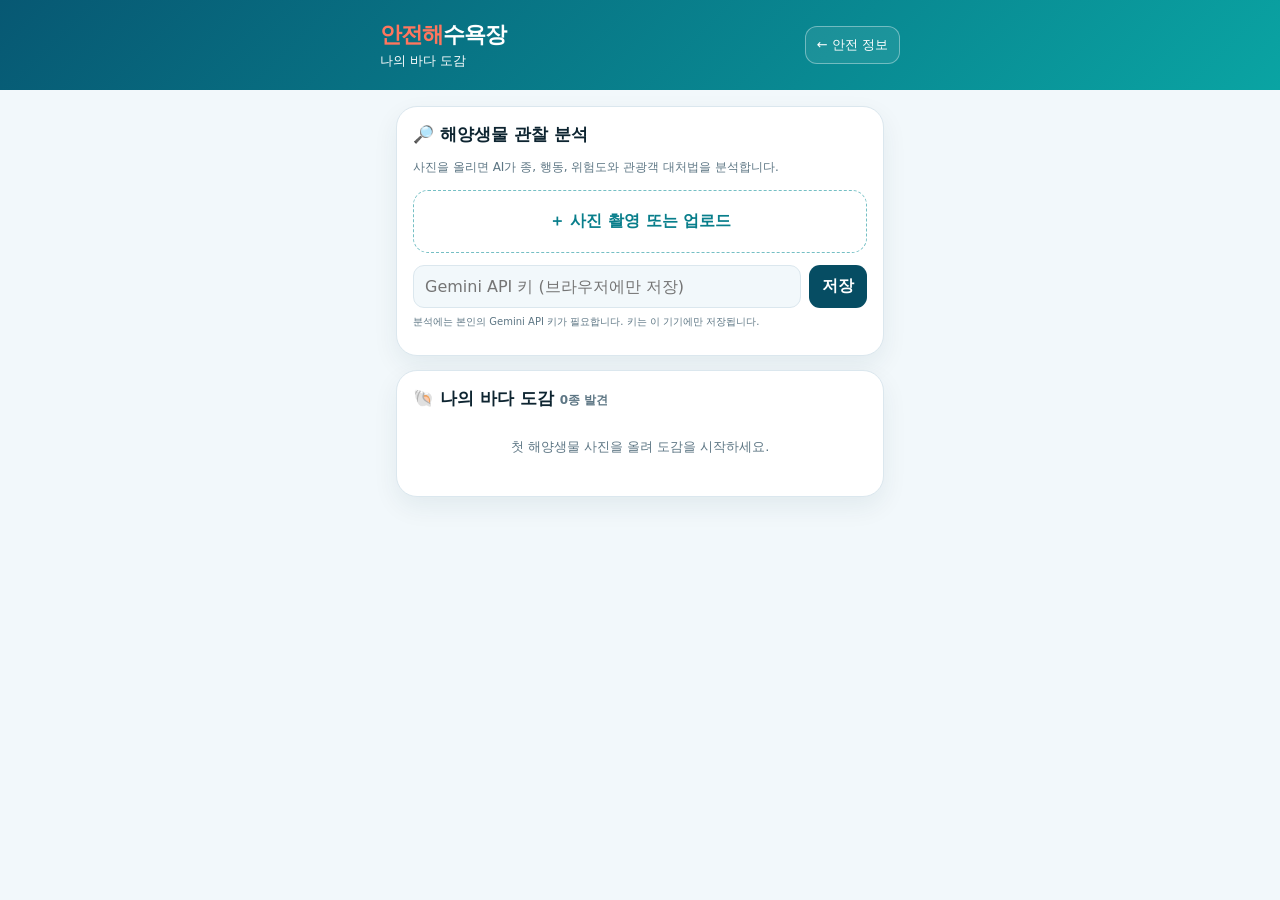
==== dex.html @ f171322f "Integrate marine journal into Safe Beach" ====
<!doctype html><html lang="ko"><head><meta charset="utf-8"><meta name="viewport" content="width=device-width,initial-scale=1"><title>안전해수욕장 · 나의 바다 도감</title><style>
:root{--bg:#f2f8fb;--card:#fff;--fg:#0d2430;--muted:#5d7684;--line:#dbe7ee;--blue:#087e8b;--deep:#064d63;--orange:#ff765e;--aqua:#dff5f3}*{box-sizing:border-box}body{margin:0;background:var(--bg);color:var(--fg);font-family:system-ui,'Noto Sans KR',sans-serif;padding-bottom:86px}.top{background:linear-gradient(135deg,#075873,#0aa4a3);color:#fff;padding:20px}.wrap{max-width:520px;margin:auto}.toprow{display:flex;justify-content:space-between;align-items:center}.brand{font-size:22px;font-weight:800;letter-spacing:-1px}.brand b{color:var(--orange)}.back{border:1px solid #ffffff60;border-radius:12px;background:#ffffff14;color:#fff;padding:9px 11px;text-decoration:none;font-size:13px}main{max-width:520px;margin:auto;padding:16px;display:grid;gap:14px}.card{background:var(--card);border:1px solid var(--line);border-radius:21px;padding:16px;box-shadow:0 10px 26px #0b3e4812}.card h2{font-size:17px;margin:0 0 4px}.muted{font-size:12px;color:var(--muted);line-height:1.55}.upload{display:block;margin-top:13px;border:1.5px dashed #75bfc4;border-radius:15px;padding:20px;text-align:center;color:var(--blue);font-weight:700;cursor:pointer}.upload input{display:none}.key{display:flex;gap:8px;margin-top:12px}.key input{min-width:0;flex:1;padding:11px;border:1px solid var(--line);border-radius:11px;background:var(--bg);font:inherit}.key button,.analyze{border:0;border-radius:11px;padding:11px 13px;background:var(--deep);color:#fff;font:inherit;font-weight:700;cursor:pointer}.preview{width:100%;max-height:235px;object-fit:cover;border-radius:15px;margin-top:13px}.result{display:grid;gap:10px}.pill{display:inline-block;border-radius:20px;padding:5px 9px;font-size:11px;font-weight:700;background:#dff3e7;color:#167147}.pill.medium{background:#fff1cf;color:#956000}.pill.high{background:#ffe3df;color:#ad3527}.row{padding:11px;border-radius:13px;background:var(--aqua);font-size:13px;line-height:1.55}.row b{display:block;font-size:11px;margin-bottom:4px}.grid{display:grid;grid-template-columns:repeat(2,1fr);gap:9px;margin-top:12px}.entry{border:1px solid var(--line);border-radius:15px;overflow:hidden}.entry img{width:100%;height:85px;object-fit:cover}.entry div{padding:9px;font-size:12px}.empty{text-align:center;padding:24px;color:var(--muted);font-size:13px}.loading{padding:12px;text-align:center;color:var(--blue);font-weight:700}.note{font-size:10px;color:var(--muted);margin-top:7px}body.dark{--bg:#081720;--card:#102934;--fg:#e9f4f7;--muted:#9bb3bd;--line:#244451;--aqua:#173e46}body.dark .key input{color:var(--fg)}
</style></head><body><header class="top"><div class="wrap toprow"><div><div class="brand"><b>안전해</b>수욕장</div><small>나의 바다 도감</small></div><a class="back" href="./">← 안전 정보</a></div></header><main><section class="card"><h2>🔎 해양생물 관찰 분석</h2><p class="muted">사진을 올리면 AI가 종, 행동, 위험도와 관광객 대처법을 분석합니다.</p><label class="upload">＋ 사진 촬영 또는 업로드<input id="photo" type="file" accept="image/*" capture="environment"></label><div class="key"><input id="api" type="password" placeholder="Gemini API 키 (브라우저에만 저장)"><button id="save">저장</button></div><p class="note">분석에는 본인의 Gemini API 키가 필요합니다. 키는 이 기기에만 저장됩니다.</p><div id="work"></div></section><section class="card"><h2>🐚 나의 바다 도감 <span id="count" class="muted"></span></h2><div id="dex"></div></section></main><script>
const KEY='safe-beach-gemini-key',DEX='safe-beach-dex-v1';let key=localStorage.getItem(KEY)||'',entries=JSON.parse(localStorage.getItem(DEX)||'[]');api.value=key;save.onclick=()=>{key=api.value.trim();localStorage.setItem(KEY,key);alert('이 기기에 저장했습니다.')} ;
function draw(){count.textContent=`${entries.length}종 발견`;dex.innerHTML=entries.length?`<div class="grid">${entries.map(e=>`<article class="entry">${e.photo?`<img src="${e.photo}">`:''}<div><b>${e.emoji||'🐚'} ${e.speciesName}</b><br><span class="muted">${e.count||1}회 관찰</span></div></article>`).join('')}</div>`:'<div class="empty">첫 해양생물 사진을 올려 도감을 시작하세요.</div>'}draw();
photo.onchange=async e=>{const file=e.target.files[0];if(!file)return;if(!key){work.innerHTML='<p class="muted">먼저 Gemini API 키를 입력해 주세요.</p>';return}const data=await new Promise((ok,no)=>{const r=new FileReader;r.onload=()=>ok(r.result);r.onerror=no;r.readAsDataURL(file)});work.innerHTML=`<img class="preview" src="${data}"><div class="loading">AI가 사진을 분석하고 있습니다…</div>`;try{const m=/^data:(.*?);base64,(.*)$/.exec(data);const prompt='You are a marine biologist and beach safety expert. Analyze this photo. Reply ONLY JSON in Korean: {"isMarineLife":true,"speciesName":"","scientificName":"","emoji":"","behavior":"","meaning":"","riskLevel":"low|medium|high","riskReason":"","advice":"","confidence":0}';const res=await fetch('https://generativelanguage.googleapis.com/v1beta/models/gemini-2.5-flash:generateContent?key='+encodeURIComponent(key),{method:'POST',headers:{'Content-Type':'application/json'},body:JSON.stringify({contents:[{parts:[{text:prompt},{inlineData:{mimeType:m[1],data:m[2]}}]}],generationConfig:{responseMimeType:'application/json'}})});if(!res.ok)throw Error('API 요청에 실패했습니다. 키를 확인해 주세요.');const out=JSON.parse((await res.json()).candidates[0].content.parts[0].text);if(!out.isMarineLife)throw Error('해양생물을 확인하지 못했습니다. 다른 사진을 사용해 주세요.');const existing=entries.find(x=>x.speciesName===out.speciesName);if(existing){existing.count=(existing.count||1)+1;existing.photo=data}else{entries.unshift({...out,photo:data,count:1})}localStorage.setItem(DEX,JSON.stringify(entries));draw();work.innerHTML=`<img class="preview" src="${data}"><div class="result"><h2>${out.emoji||'🐚'} ${out.speciesName}</h2><span class="pill ${out.riskLevel==='high'?'high':out.riskLevel==='medium'?'medium':''}">위험도 ${out.riskLevel==='high'?'높음':out.riskLevel==='medium'?'보통':'낮음'}</span><div class="row"><b>관찰된 행동</b>${out.behavior}</div><div class="row"><b>행동의 의미</b>${out.meaning}</div><div class="row"><b>관광객 대처법</b>${out.advice}</div></div>`}catch(err){work.innerHTML=`<p class="muted">${err.message}</p>`}};
</script></body></html>
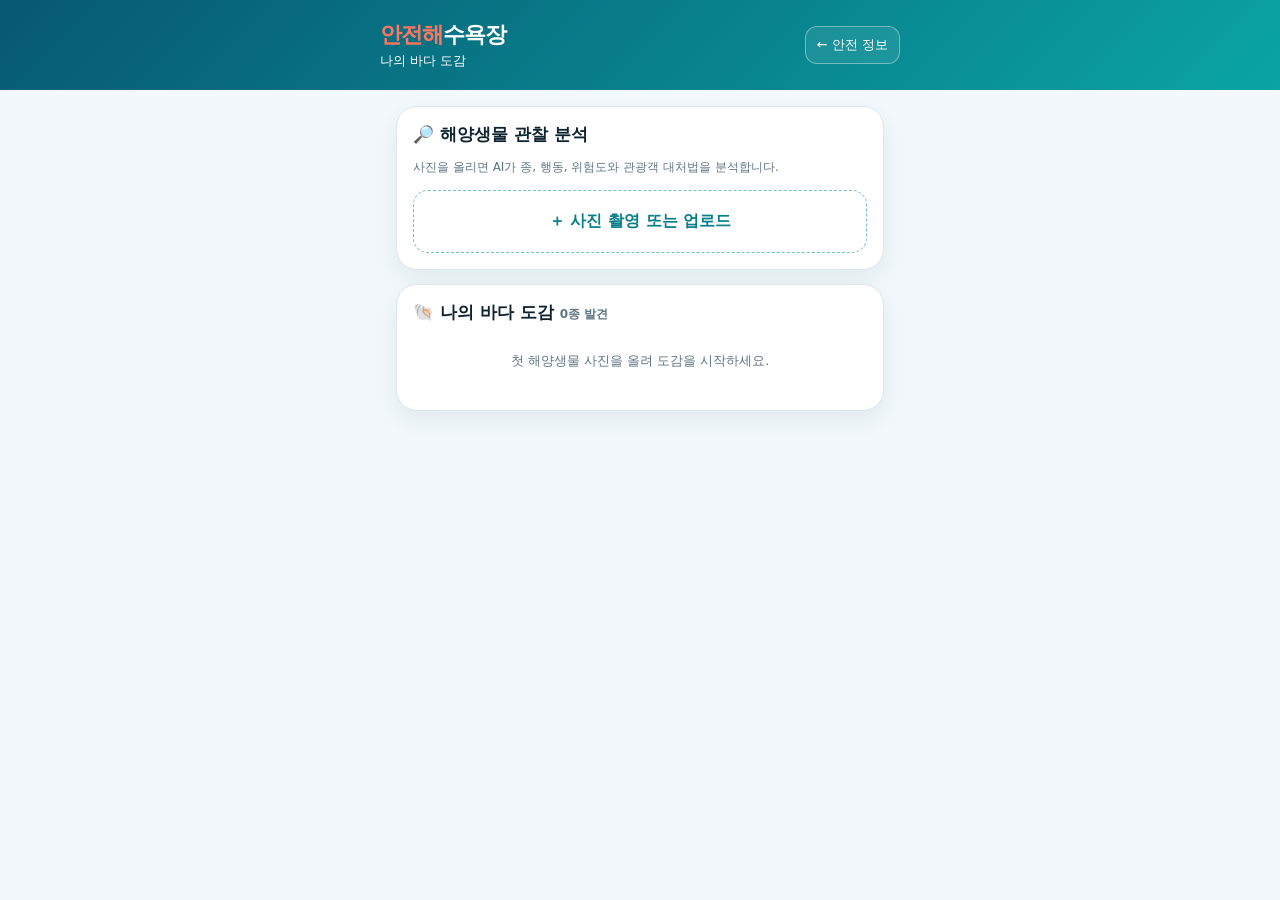
==== commit 23954904: "Add secure OpenAI analysis worker" ====
--- a/dex.html
+++ b/dex.html
@@ -4,4 +4,4 @@
 const KEY='safe-beach-gemini-key',DEX='safe-beach-dex-v1';let key=localStorage.getItem(KEY)||'',entries=JSON.parse(localStorage.getItem(DEX)||'[]');api.value=key;save.onclick=()=>{key=api.value.trim();localStorage.setItem(KEY,key);alert('이 기기에 저장했습니다.')} ;
 function draw(){count.textContent=`${entries.length}종 발견`;dex.innerHTML=entries.length?`<div class="grid">${entries.map(e=>`<article class="entry">${e.photo?`<img src="${e.photo}">`:''}<div><b>${e.emoji||'🐚'} ${e.speciesName}</b><br><span class="muted">${e.count||1}회 관찰</span></div></article>`).join('')}</div>`:'<div class="empty">첫 해양생물 사진을 올려 도감을 시작하세요.</div>'}draw();
 photo.onchange=async e=>{const file=e.target.files[0];if(!file)return;if(!key){work.innerHTML='<p class="muted">먼저 Gemini API 키를 입력해 주세요.</p>';return}const data=await new Promise((ok,no)=>{const r=new FileReader;r.onload=()=>ok(r.result);r.onerror=no;r.readAsDataURL(file)});work.innerHTML=`<img class="preview" src="${data}"><div class="loading">AI가 사진을 분석하고 있습니다…</div>`;try{const m=/^data:(.*?);base64,(.*)$/.exec(data);const prompt='You are a marine biologist and beach safety expert. Analyze this photo. Reply ONLY JSON in Korean: {"isMarineLife":true,"speciesName":"","scientificName":"","emoji":"","behavior":"","meaning":"","riskLevel":"low|medium|high","riskReason":"","advice":"","confidence":0}';const res=await fetch('https://generativelanguage.googleapis.com/v1beta/models/gemini-2.5-flash:generateContent?key='+encodeURIComponent(key),{method:'POST',headers:{'Content-Type':'application/json'},body:JSON.stringify({contents:[{parts:[{text:prompt},{inlineData:{mimeType:m[1],data:m[2]}}]}],generationConfig:{responseMimeType:'application/json'}})});if(!res.ok)throw Error('API 요청에 실패했습니다. 키를 확인해 주세요.');const out=JSON.parse((await res.json()).candidates[0].content.parts[0].text);if(!out.isMarineLife)throw Error('해양생물을 확인하지 못했습니다. 다른 사진을 사용해 주세요.');const existing=entries.find(x=>x.speciesName===out.speciesName);if(existing){existing.count=(existing.count||1)+1;existing.photo=data}else{entries.unshift({...out,photo:data,count:1})}localStorage.setItem(DEX,JSON.stringify(entries));draw();work.innerHTML=`<img class="preview" src="${data}"><div class="result"><h2>${out.emoji||'🐚'} ${out.speciesName}</h2><span class="pill ${out.riskLevel==='high'?'high':out.riskLevel==='medium'?'medium':''}">위험도 ${out.riskLevel==='high'?'높음':out.riskLevel==='medium'?'보통':'낮음'}</span><div class="row"><b>관찰된 행동</b>${out.behavior}</div><div class="row"><b>행동의 의미</b>${out.meaning}</div><div class="row"><b>관광객 대처법</b>${out.advice}</div></div>`}catch(err){work.innerHTML=`<p class="muted">${err.message}</p>`}};
-</script></body></html>
+</script><script src="dexProxy.js?v=1"></script></body></html>
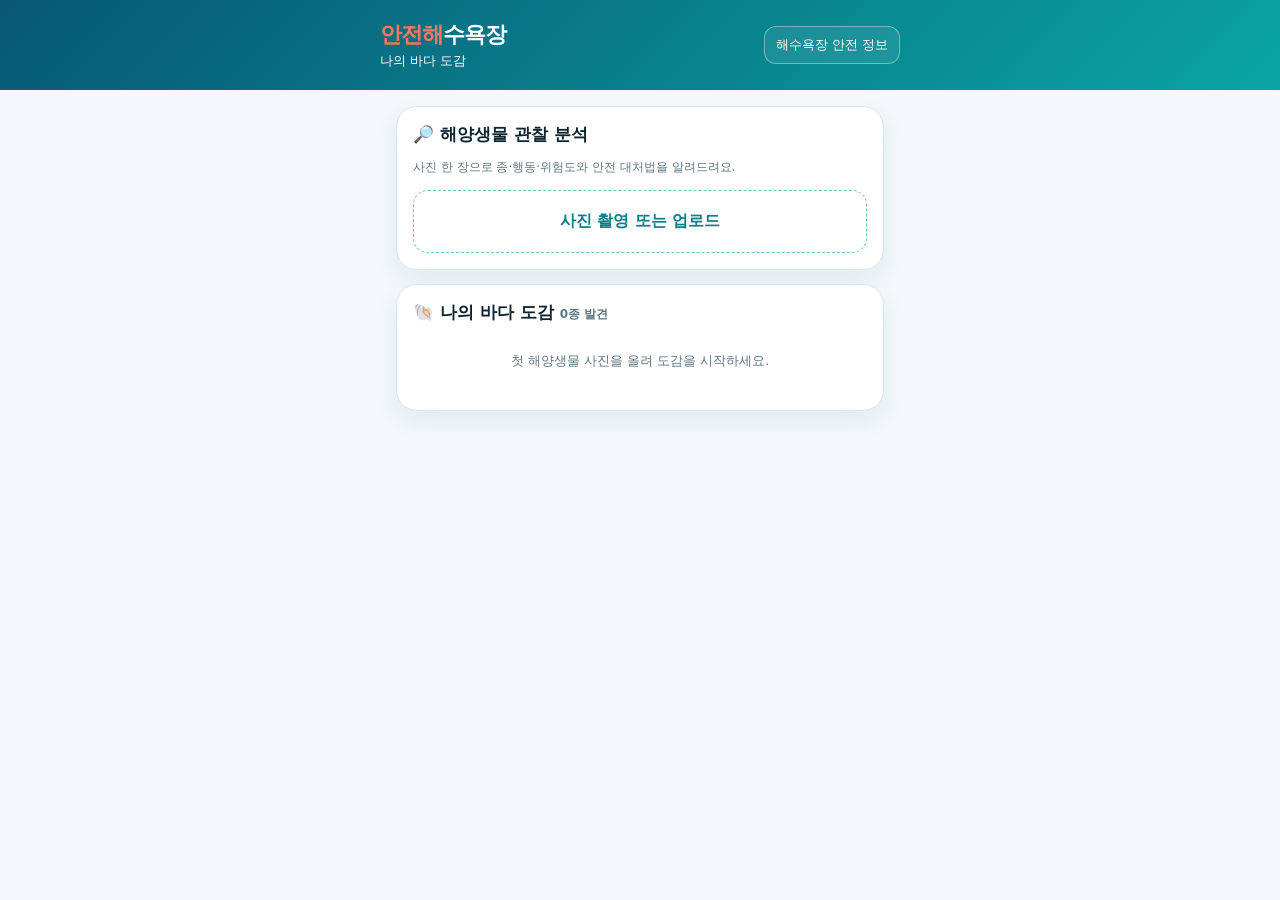
==== commit f6f5b70d: "Reuse app settings in integrated marine journal" ====
--- a/dex.html
+++ b/dex.html
@@ -4,4 +4,4 @@
 const KEY='safe-beach-gemini-key',DEX='safe-beach-dex-v1';let key=localStorage.getItem(KEY)||'',entries=JSON.parse(localStorage.getItem(DEX)||'[]');api.value=key;save.onclick=()=>{key=api.value.trim();localStorage.setItem(KEY,key);alert('이 기기에 저장했습니다.')} ;
 function draw(){count.textContent=`${entries.length}종 발견`;dex.innerHTML=entries.length?`<div class="grid">${entries.map(e=>`<article class="entry">${e.photo?`<img src="${e.photo}">`:''}<div><b>${e.emoji||'🐚'} ${e.speciesName}</b><br><span class="muted">${e.count||1}회 관찰</span></div></article>`).join('')}</div>`:'<div class="empty">첫 해양생물 사진을 올려 도감을 시작하세요.</div>'}draw();
 photo.onchange=async e=>{const file=e.target.files[0];if(!file)return;if(!key){work.innerHTML='<p class="muted">먼저 Gemini API 키를 입력해 주세요.</p>';return}const data=await new Promise((ok,no)=>{const r=new FileReader;r.onload=()=>ok(r.result);r.onerror=no;r.readAsDataURL(file)});work.innerHTML=`<img class="preview" src="${data}"><div class="loading">AI가 사진을 분석하고 있습니다…</div>`;try{const m=/^data:(.*?);base64,(.*)$/.exec(data);const prompt='You are a marine biologist and beach safety expert. Analyze this photo. Reply ONLY JSON in Korean: {"isMarineLife":true,"speciesName":"","scientificName":"","emoji":"","behavior":"","meaning":"","riskLevel":"low|medium|high","riskReason":"","advice":"","confidence":0}';const res=await fetch('https://generativelanguage.googleapis.com/v1beta/models/gemini-2.5-flash:generateContent?key='+encodeURIComponent(key),{method:'POST',headers:{'Content-Type':'application/json'},body:JSON.stringify({contents:[{parts:[{text:prompt},{inlineData:{mimeType:m[1],data:m[2]}}]}],generationConfig:{responseMimeType:'application/json'}})});if(!res.ok)throw Error('API 요청에 실패했습니다. 키를 확인해 주세요.');const out=JSON.parse((await res.json()).candidates[0].content.parts[0].text);if(!out.isMarineLife)throw Error('해양생물을 확인하지 못했습니다. 다른 사진을 사용해 주세요.');const existing=entries.find(x=>x.speciesName===out.speciesName);if(existing){existing.count=(existing.count||1)+1;existing.photo=data}else{entries.unshift({...out,photo:data,count:1})}localStorage.setItem(DEX,JSON.stringify(entries));draw();work.innerHTML=`<img class="preview" src="${data}"><div class="result"><h2>${out.emoji||'🐚'} ${out.speciesName}</h2><span class="pill ${out.riskLevel==='high'?'high':out.riskLevel==='medium'?'medium':''}">위험도 ${out.riskLevel==='high'?'높음':out.riskLevel==='medium'?'보통':'낮음'}</span><div class="row"><b>관찰된 행동</b>${out.behavior}</div><div class="row"><b>행동의 의미</b>${out.meaning}</div><div class="row"><b>관광객 대처법</b>${out.advice}</div></div>`}catch(err){work.innerHTML=`<p class="muted">${err.message}</p>`}};
-</script><script src="dexProxy.js?v=1"></script></body></html>
+</script><script src="dexProxy.js?v=2"></script><script src="dexSettings.js?v=1"></script></body></html>
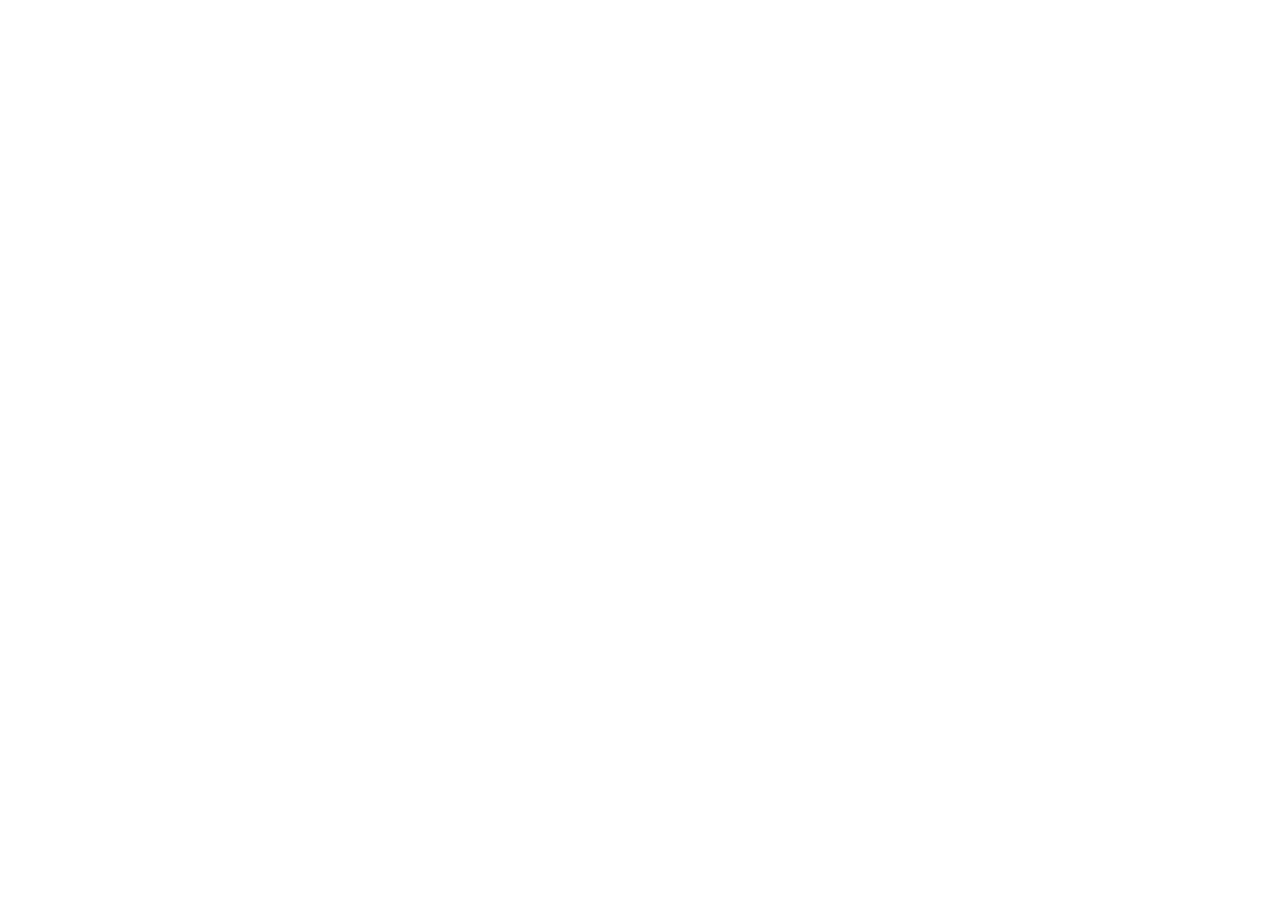
==== commit e2ba2673: "Redirect legacy dex page to Lovable" ====
--- a/dex.html
+++ b/dex.html
@@ -1,7 +1,18 @@
-<!doctype html><html lang="ko"><head><meta charset="utf-8"><meta name="viewport" content="width=device-width,initial-scale=1"><title>안전해수욕장 · 나의 바다 도감</title><style>
-:root{--bg:#f2f8fb;--card:#fff;--fg:#0d2430;--muted:#5d7684;--line:#dbe7ee;--blue:#087e8b;--deep:#064d63;--orange:#ff765e;--aqua:#dff5f3}*{box-sizing:border-box}body{margin:0;background:var(--bg);color:var(--fg);font-family:system-ui,'Noto Sans KR',sans-serif;padding-bottom:86px}.top{background:linear-gradient(135deg,#075873,#0aa4a3);color:#fff;padding:20px}.wrap{max-width:520px;margin:auto}.toprow{display:flex;justify-content:space-between;align-items:center}.brand{font-size:22px;font-weight:800;letter-spacing:-1px}.brand b{color:var(--orange)}.back{border:1px solid #ffffff60;border-radius:12px;background:#ffffff14;color:#fff;padding:9px 11px;text-decoration:none;font-size:13px}main{max-width:520px;margin:auto;padding:16px;display:grid;gap:14px}.card{background:var(--card);border:1px solid var(--line);border-radius:21px;padding:16px;box-shadow:0 10px 26px #0b3e4812}.card h2{font-size:17px;margin:0 0 4px}.muted{font-size:12px;color:var(--muted);line-height:1.55}.upload{display:block;margin-top:13px;border:1.5px dashed #75bfc4;border-radius:15px;padding:20px;text-align:center;color:var(--blue);font-weight:700;cursor:pointer}.upload input{display:none}.key{display:flex;gap:8px;margin-top:12px}.key input{min-width:0;flex:1;padding:11px;border:1px solid var(--line);border-radius:11px;background:var(--bg);font:inherit}.key button,.analyze{border:0;border-radius:11px;padding:11px 13px;background:var(--deep);color:#fff;font:inherit;font-weight:700;cursor:pointer}.preview{width:100%;max-height:235px;object-fit:cover;border-radius:15px;margin-top:13px}.result{display:grid;gap:10px}.pill{display:inline-block;border-radius:20px;padding:5px 9px;font-size:11px;font-weight:700;background:#dff3e7;color:#167147}.pill.medium{background:#fff1cf;color:#956000}.pill.high{background:#ffe3df;color:#ad3527}.row{padding:11px;border-radius:13px;background:var(--aqua);font-size:13px;line-height:1.55}.row b{display:block;font-size:11px;margin-bottom:4px}.grid{display:grid;grid-template-columns:repeat(2,1fr);gap:9px;margin-top:12px}.entry{border:1px solid var(--line);border-radius:15px;overflow:hidden}.entry img{width:100%;height:85px;object-fit:cover}.entry div{padding:9px;font-size:12px}.empty{text-align:center;padding:24px;color:var(--muted);font-size:13px}.loading{padding:12px;text-align:center;color:var(--blue);font-weight:700}.note{font-size:10px;color:var(--muted);margin-top:7px}body.dark{--bg:#081720;--card:#102934;--fg:#e9f4f7;--muted:#9bb3bd;--line:#244451;--aqua:#173e46}body.dark .key input{color:var(--fg)}
-</style></head><body><header class="top"><div class="wrap toprow"><div><div class="brand"><b>안전해</b>수욕장</div><small>나의 바다 도감</small></div><a class="back" href="./">← 안전 정보</a></div></header><main><section class="card"><h2>🔎 해양생물 관찰 분석</h2><p class="muted">사진을 올리면 AI가 종, 행동, 위험도와 관광객 대처법을 분석합니다.</p><label class="upload">＋ 사진 촬영 또는 업로드<input id="photo" type="file" accept="image/*" capture="environment"></label><div class="key"><input id="api" type="password" placeholder="Gemini API 키 (브라우저에만 저장)"><button id="save">저장</button></div><p class="note">분석에는 본인의 Gemini API 키가 필요합니다. 키는 이 기기에만 저장됩니다.</p><div id="work"></div></section><section class="card"><h2>🐚 나의 바다 도감 <span id="count" class="muted"></span></h2><div id="dex"></div></section></main><script>
-const KEY='safe-beach-gemini-key',DEX='safe-beach-dex-v1';let key=localStorage.getItem(KEY)||'',entries=JSON.parse(localStorage.getItem(DEX)||'[]');api.value=key;save.onclick=()=>{key=api.value.trim();localStorage.setItem(KEY,key);alert('이 기기에 저장했습니다.')} ;
-function draw(){count.textContent=`${entries.length}종 발견`;dex.innerHTML=entries.length?`<div class="grid">${entries.map(e=>`<article class="entry">${e.photo?`<img src="${e.photo}">`:''}<div><b>${e.emoji||'🐚'} ${e.speciesName}</b><br><span class="muted">${e.count||1}회 관찰</span></div></article>`).join('')}</div>`:'<div class="empty">첫 해양생물 사진을 올려 도감을 시작하세요.</div>'}draw();
-photo.onchange=async e=>{const file=e.target.files[0];if(!file)return;if(!key){work.innerHTML='<p class="muted">먼저 Gemini API 키를 입력해 주세요.</p>';return}const data=await new Promise((ok,no)=>{const r=new FileReader;r.onload=()=>ok(r.result);r.onerror=no;r.readAsDataURL(file)});work.innerHTML=`<img class="preview" src="${data}"><div class="loading">AI가 사진을 분석하고 있습니다…</div>`;try{const m=/^data:(.*?);base64,(.*)$/.exec(data);const prompt='You are a marine biologist and beach safety expert. Analyze this photo. Reply ONLY JSON in Korean: {"isMarineLife":true,"speciesName":"","scientificName":"","emoji":"","behavior":"","meaning":"","riskLevel":"low|medium|high","riskReason":"","advice":"","confidence":0}';const res=await fetch('https://generativelanguage.googleapis.com/v1beta/models/gemini-2.5-flash:generateContent?key='+encodeURIComponent(key),{method:'POST',headers:{'Content-Type':'application/json'},body:JSON.stringify({contents:[{parts:[{text:prompt},{inlineData:{mimeType:m[1],data:m[2]}}]}],generationConfig:{responseMimeType:'application/json'}})});if(!res.ok)throw Error('API 요청에 실패했습니다. 키를 확인해 주세요.');const out=JSON.parse((await res.json()).candidates[0].content.parts[0].text);if(!out.isMarineLife)throw Error('해양생물을 확인하지 못했습니다. 다른 사진을 사용해 주세요.');const existing=entries.find(x=>x.speciesName===out.speciesName);if(existing){existing.count=(existing.count||1)+1;existing.photo=data}else{entries.unshift({...out,photo:data,count:1})}localStorage.setItem(DEX,JSON.stringify(entries));draw();work.innerHTML=`<img class="preview" src="${data}"><div class="result"><h2>${out.emoji||'🐚'} ${out.speciesName}</h2><span class="pill ${out.riskLevel==='high'?'high':out.riskLevel==='medium'?'medium':''}">위험도 ${out.riskLevel==='high'?'높음':out.riskLevel==='medium'?'보통':'낮음'}</span><div class="row"><b>관찰된 행동</b>${out.behavior}</div><div class="row"><b>행동의 의미</b>${out.meaning}</div><div class="row"><b>관광객 대처법</b>${out.advice}</div></div>`}catch(err){work.innerHTML=`<p class="muted">${err.message}</p>`}};
-</script><script src="dexProxy.js?v=2"></script><script src="dexSettings.js?v=1"></script></body></html>
+<!doctype html>
+<html lang="ko">
+  <head>
+    <meta charset="utf-8">
+    <meta name="viewport" content="width=device-width, initial-scale=1">
+    <meta http-equiv="refresh" content="0; url=https://shore-scribe.lovable.app/">
+    <title>나의 바다 도감으로 이동 중</title>
+    <script>
+      window.location.replace("https://shore-scribe.lovable.app/");
+    </script>
+  </head>
+  <body>
+    <p>
+      나의 바다 도감으로 이동하고 있습니다.
+      자동으로 열리지 않으면 <a href="https://shore-scribe.lovable.app/">여기를 눌러 이동하세요.</a>
+    </p>
+  </body>
+</html>
